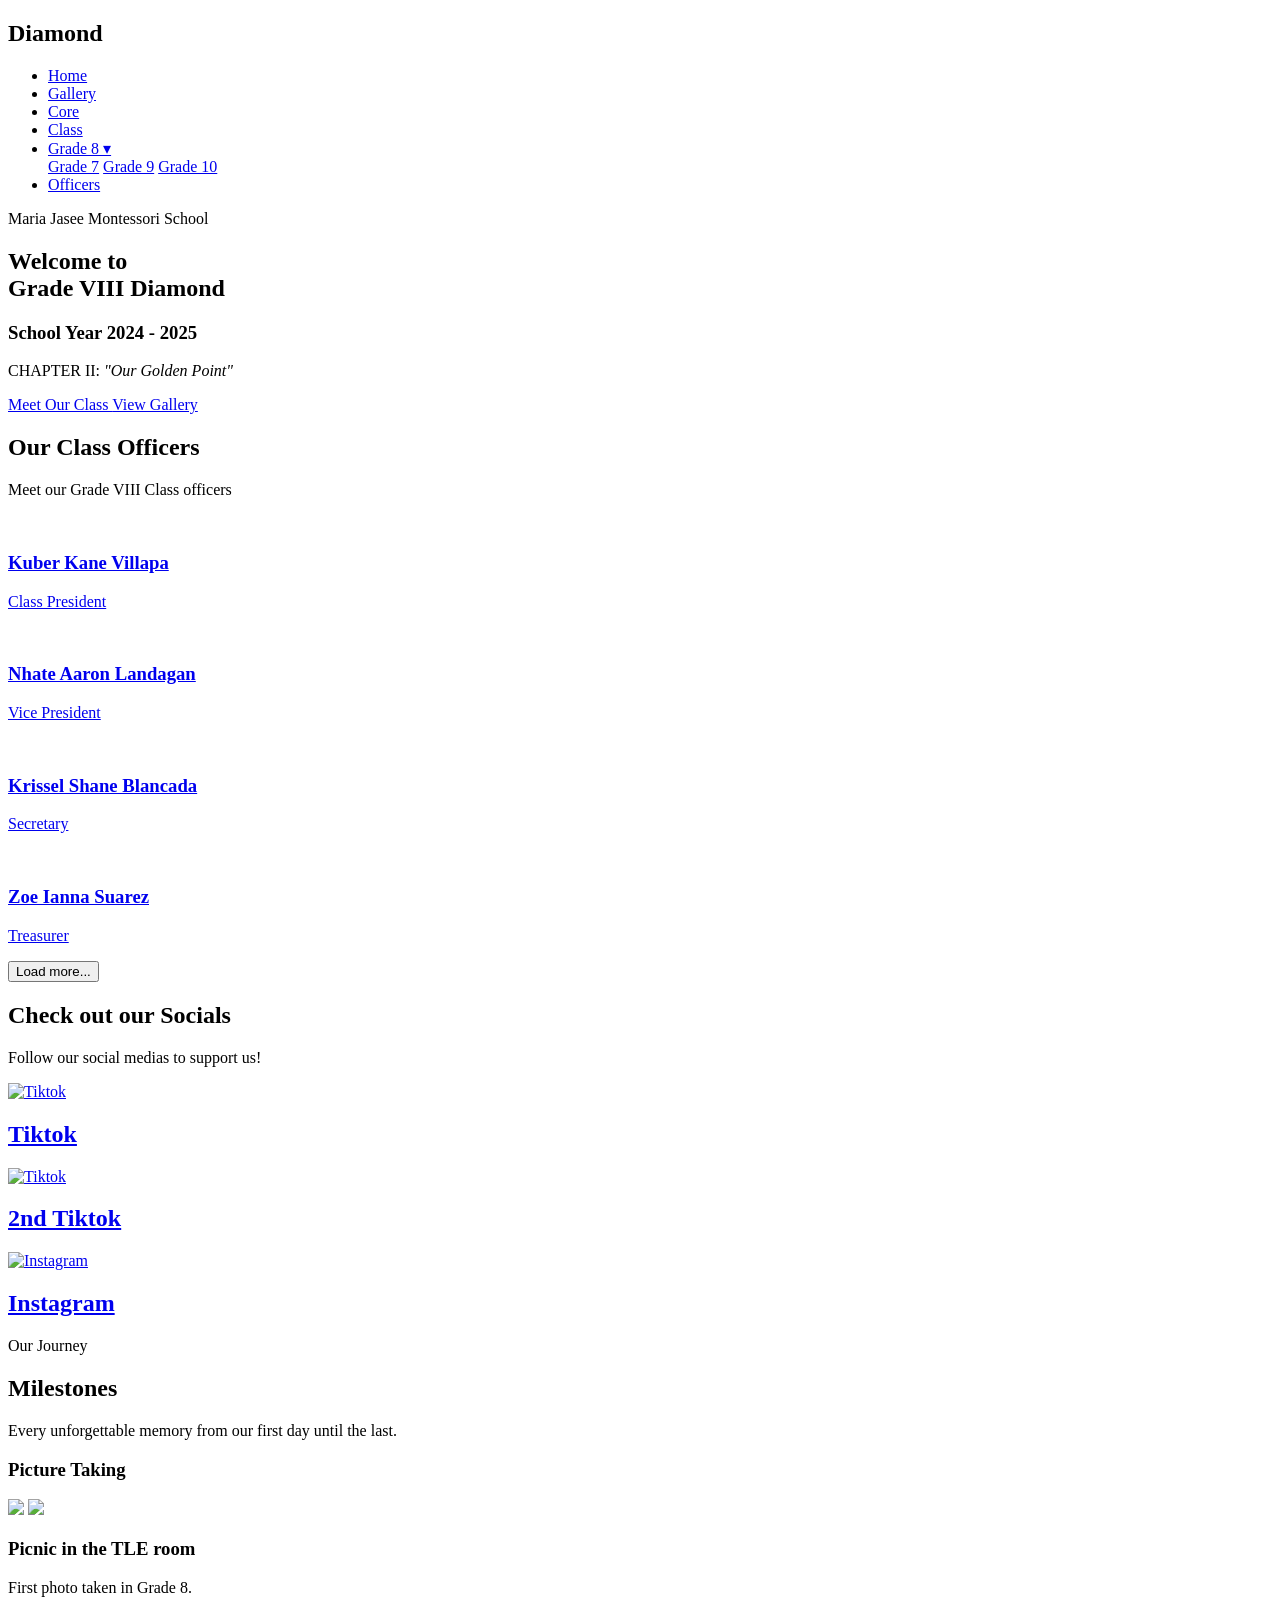
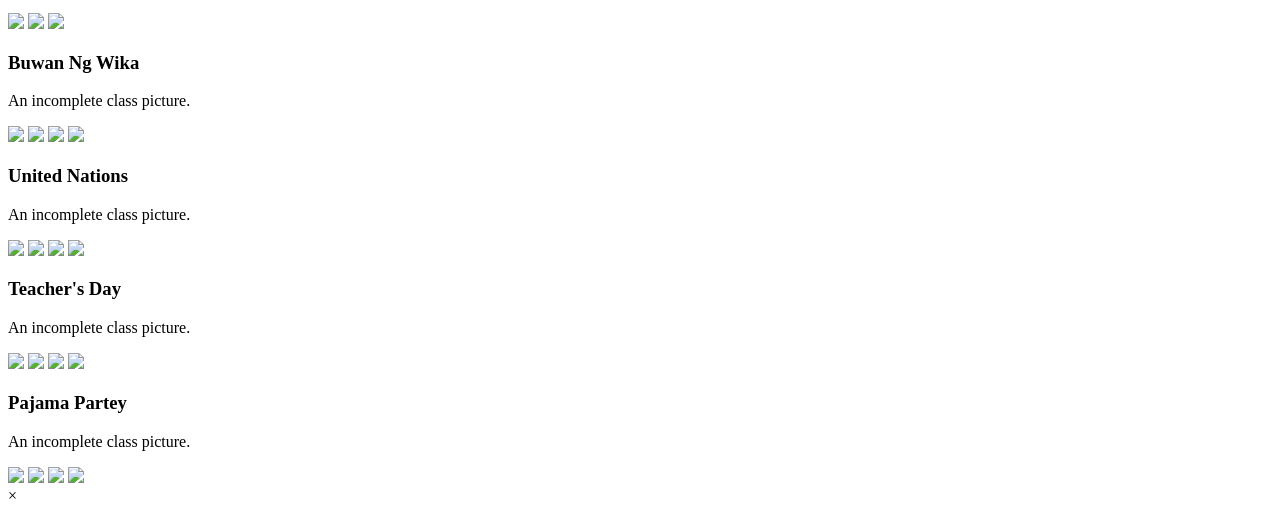
==== assets/grade_8.html @ e0585c68 "Add files via upload" ====
<!DOCTYPE html>
<html lang="en">
<head>
<meta charset="UTF-8">
<meta name="viewport" content="width=device-width, initial-scale=1.0">
<title>Grade 9 Diamond</title>

<link rel="preconnect" href="https://fonts.googleapis.com">
<link rel="preconnect" href="https://fonts.gstatic.com" crossorigin>
<link href="https://fonts.googleapis.com/css2?family=Poppins:wght@300;400;500;600;700;800&display=swap" rel="stylesheet">
<link href="https://fonts.googleapis.com/css2?family=League+Spartan:wght@700;800;900&display=swap" rel="stylesheet">
<link rel="stylesheet" href="https://cdnjs.cloudflare.com/ajax/libs/font-awesome/7.0.1/css/all.min.css">

<link rel="stylesheet" href="css/grade_8.css">
</head>

<body>

    <header>

    <nav id="nav">

        <h2 class="logo">Diamond</h2>

            <ul>

                <li><a href="#">Home</a></li>

                <li><a href="gallery.html">Gallery</a></li>

                <li><a href="#">Core</a></li>

                <li><a href="#">Class</a></li>

                <li class="dropdown">
                    <a href="#">Grade 8 ▾</a>

                    <div class="options">
                        <a href="#">Grade 7</a>
                        <a href="../index.html">Grade 9</a>
                        <a href="#">Grade 10</a>
                    </div>
                </li>

                <li><a href="#">Officers</a></li>


            </ul>

    </nav>

    </header>

    <section class="hero" id="hero">

        <div class="hero-content">

            <p class="tag">Maria Jasee Montessori School</p>

                <h1>Welcome to<br>Grade VIII Diamond</h1>

                <h3>School Year 2024 - 2025</h3>

                    <p class="description">CHAPTER II:<i> "Our Golden Point"</i></p>

                    <div class="buttons">

                            <a href="#" class="btn">
                            Meet Our Class
                            </a>

                            <a href="#" class="btn-outline">
                            View Gallery
                            </a>

                    </div>

            </div>

        </div>

</section>


        <section class="class" id="class">
        <div class="class-content">

            <h2 class="heading">Our Class Officers</h2>
            <p class="title">Meet our Grade VIII Class officers</p>

            <div class="slider">

                <div class="container">

                    <div class="track">

                    <a href="#" class="card">
                        <img src="images/default_bg.png" alt="">
                        <div class="card-content">
                            <h3>Kuber Kane Villapa</h3>
                            <p>Class President</p>
                        </div>
                    </a>

                    <a href="#" class="card">
                        <img src="images/Grade 9 Students/Nhate.jpg" alt="">
                        <div class="card-content">
                            <h3>Nhate Aaron Landagan</h3>
                            <p>Vice President</p>
                        </div>
                    </a>

                    <a href="#" class="card">
                        <img src="images/default_bg.png" alt="">
                        <div class="card-content">
                            <h3>Krissel Shane Blancada</h3>
                            <p>Secretary</p>
                        </div>
                    </a>

                    <a href="#" class="card">
                        <img src="images/default_bg.png" alt="">
                        <div class="card-content">
                            <h3>Zoe Ianna Suarez</h3>
                            <p>Treasurer</p>
                        </div>
                    </a>

                </div>

                </div>

                </div>

                <button type="button">Load more...</button>

            </div>

</section>

<section class="socials">   

    <h2 class="heading">Check out our Socials</h2>
    <p class="title">Follow our social medias to support us!</p>

    <div class="social-content">

    <a href="https://www.tiktok.com/@mjm.10.diamond" target="_blank" class="social-card">
        <img src="images/tik_soc.PNG" alt="Tiktok">
        <div class="overlay">
            <div class="logo">
                <i class="fa-brands fa-tiktok" style="color: rgb(255, 255, 255);"></i>
            </div>
            <h2>Tiktok</h2>
        </div>
    </a>

    <a href="https://www.tiktok.com/@grade10.boys_mjm" target="_blank" class="social-card">
        <img src="images/tik_soc2.PNG" alt="Tiktok">
        <div class="overlay">
            <div class="logo">
                <i class="fa-brands fa-tiktok" style="color: rgb(255, 255, 255);"></i>
            </div>
            <h2>2nd Tiktok</h2>
        </div>
    </a>

    <a href="https://www.instagram.com/mjm.10.diamond/" target="_blank" class="social-card">
        <img src="images/inst_soc.PNG" alt="Instagram">
        <div class="overlay">
            <div class="logo">
                <i class="fa-brands fa-instagram" style="color: rgb(255, 255, 255);"></i>
            </div>
            <h2>Instagram</h2>
        </div>
    </a>

    </div>

</section>

<section class="milestones">

    <div class="milestone-text">

        <span class="text-tag">Our Journey</span>
        <h2 class="heading">Milestones</h2>
        <p class="title">Every unforgettable memory from our first day until the last.</p>

    </div>

    <div class="timeline">

        <!-- Event -->
        <div class="event">



            <div class="event-card">

                <h3>Picture Taking</h3>

                <div class="media-grid">

                    <img
                        src="images/Grade 8/class8.jpg"
                        class="gallery-item"
                        data-title="Class Picture">

                    <img
                        src="images/Grade 8/class8v2.jpg"
                        class="gallery-item"
                        data-title="Class Picture">

                </div>

            </div>

        </div>

        <div class="event">

            <div class="event-card">

                <h3>Picnic in the TLE room</h3>

                <p>
                    First photo taken in Grade 8.
                </p>

                <div class="media-grid">

                    <img
                        src="images/Grade 8/tle_img.jpg"
                        class="gallery-item"
                        data-title="Happy Family"
                        data-description="Yes it's true.">

                    <img
                        src="images/Grade 8/tle_img2.jpg"
                        class="gallery-item"
                        data-title="Group picnic">

                        <img
                        src="images/Grade 8/tle_img3.jpg"
                        class="gallery-item"
                        data-title="Group Picnic">

                </div>

            </div>

        </div>

        <div class="event">



            <div class="event-card">

                <h3>Buwan Ng Wika</h3>

                <p>
                    An incomplete class picture.
                </p>

                <div class="media-grid">

                    <img
                        src="images/Grade 8/bnw9.jpg"
                        class="gallery-item"
                        data-title="Class Picture">

                    <img
                        src="images/Grade 8/bnw5.jpg"
                        class="gallery-item"
                        data-title="Class Picture">
                    
                    <img
                        src="images/Grade 8/bnw1.jpg"
                        class="gallery-item"
                        data-title="Class Picture">

                    <img
                        src="images/Grade 8/bnw2.jpg"
                        class="gallery-item"
                        data-title="Class Picture">

                </div>

            </div>

        </div>

        <div class="event">



            <div class="event-card">

                <h3>United Nations</h3>

                <p>
                    An incomplete class picture.
                </p>

                <div class="media-grid">

                    <img
                        src="images/Grade 8/un6.jpg"
                        class="gallery-item"
                        data-title="Class Picture">

                    <img
                        src="images/Grade 8/un3.jpg"
                        class="gallery-item"
                        data-title="Class Picture">

                    <img
                        src="images/Grade 8/un4.jpg"
                        class="gallery-item"
                        data-title="Class Picture">

                    <img
                        src="images/Grade 8/un10.jpg"
                        class="gallery-item"
                        data-title="Class Picture">

                </div>

            </div>

        </div>

        <div class="event">


        <div class="event-card">

                <h3>Teacher's Day</h3>

                <p>
                    An incomplete class picture.
                </p>

                <div class="media-grid">

                    <img
                        src="images/Grade 8/trsday.jpg"
                        class="gallery-item"
                        data-title="Class Picture">

                    <img
                        src="images/Grade 8/trsday4.jpg"
                        class="gallery-item"
                        data-title="Class Picture">

                    <img
                        src="images/Grade 8/trsday5.jpg"
                        class="gallery-item"
                        data-title="Class Picture">

                    <img
                        src="images/Grade 8/trsday3.jpg"
                        class="gallery-item"
                        data-title="Class Picture">

                </div>

            </div>

        </div>


        
        <div class="event">


        <div class="event-card">

                <h3>Pajama Partey</h3>

                <p>
                    An incomplete class picture.
                </p>

                <div class="media-grid">

                    <img
                        src="images/Grade 8/pjp13.jpg"
                        class="gallery-item"
                        data-title="Class Picture">

                    <img
                        src="images/Grade 8/pjp17.jpg"
                        class="gallery-item"
                        data-title="Class Picture">

                    <img
                        src="images/Grade 8/pjp9.jpg"
                        class="gallery-item"
                        data-title="Class Picture">

                    <img
                        src="images/Grade 8/pjp2.jpg"
                        class="gallery-item"
                        data-title="Class Picture">

                </div>

            </div>

        </div>


        

    </div>

</section>

<div class="gallery-modal" id="galleryModal">

    <span class="close-btn">&times;</span>

    <div class="gallery-body">

        <div class="gallery-content">
            
        </div>

        <div class="gallery-text">
            <h2 id="galleryTitle"></h2>
            <p id="galleryDescription"></p>
        </div>

    </div>

</div>

</body>

<script src="js/scriptVIII.js"></script>

</html>
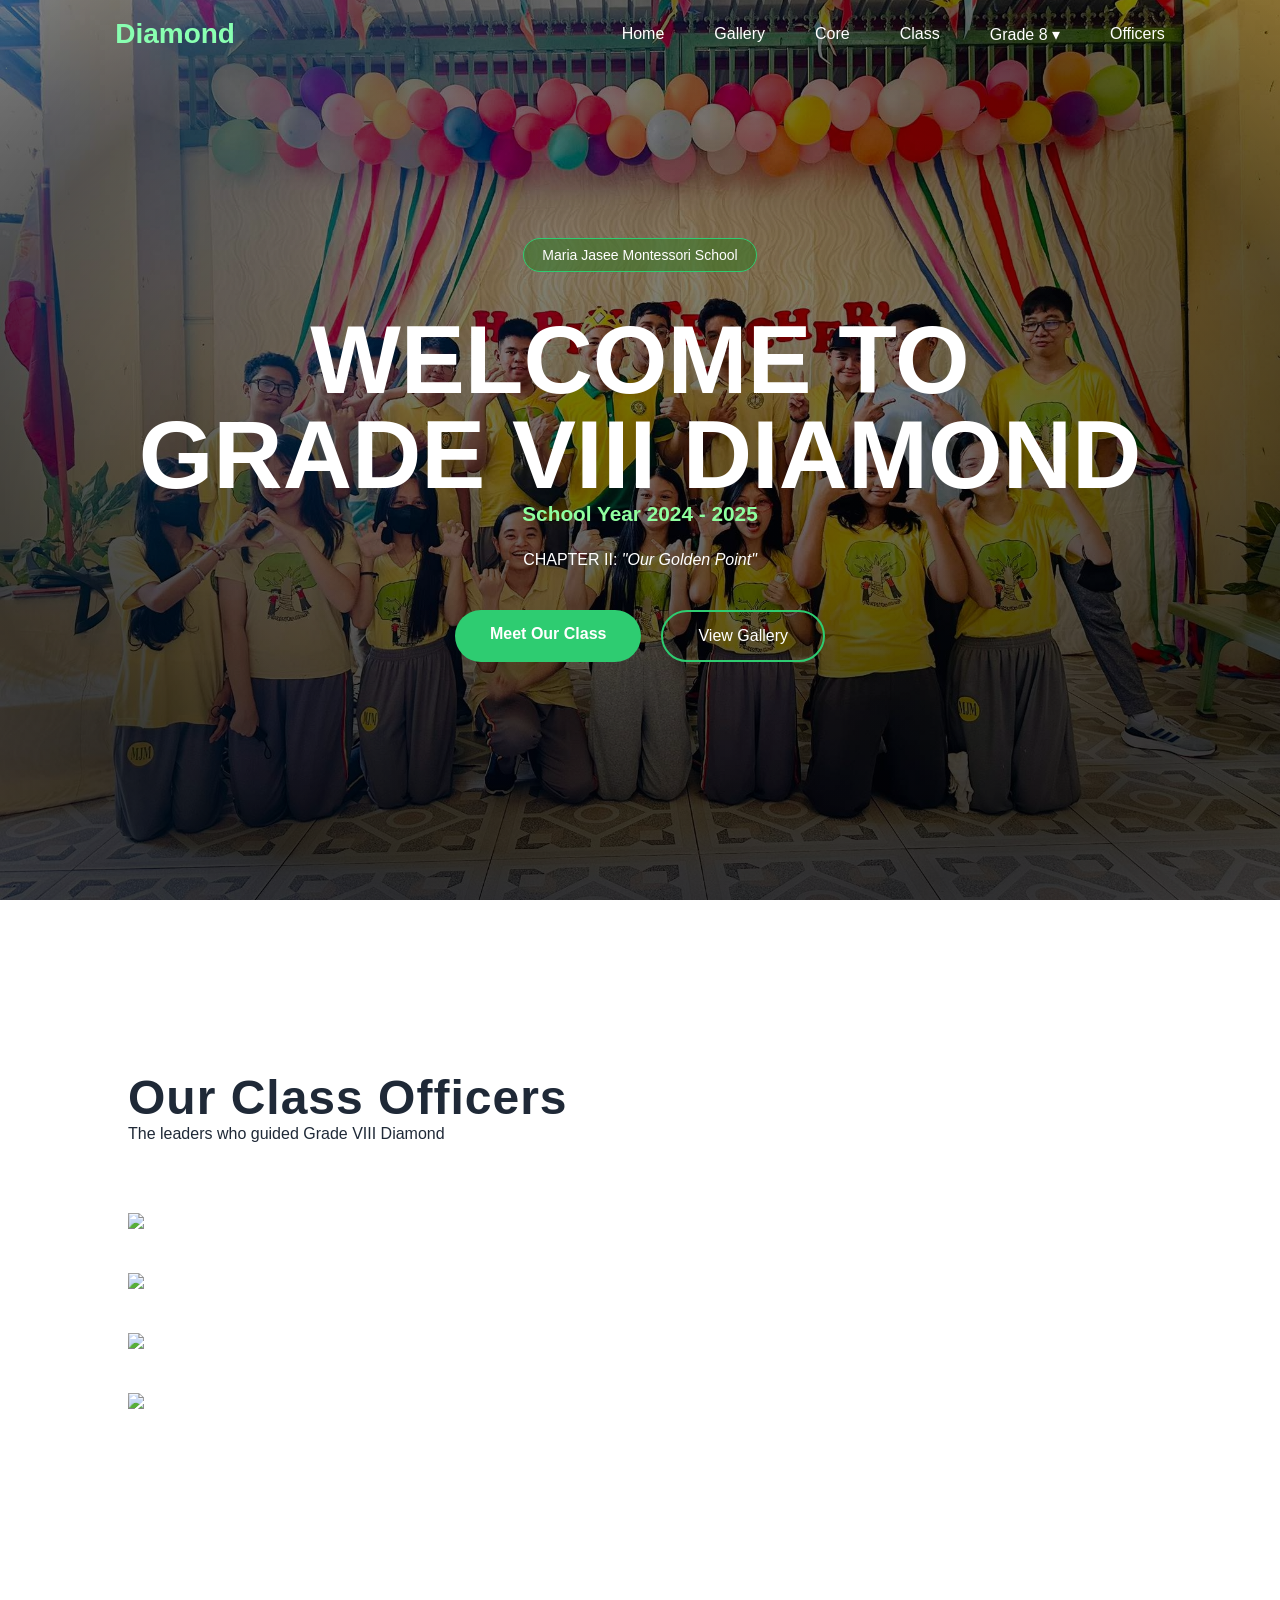
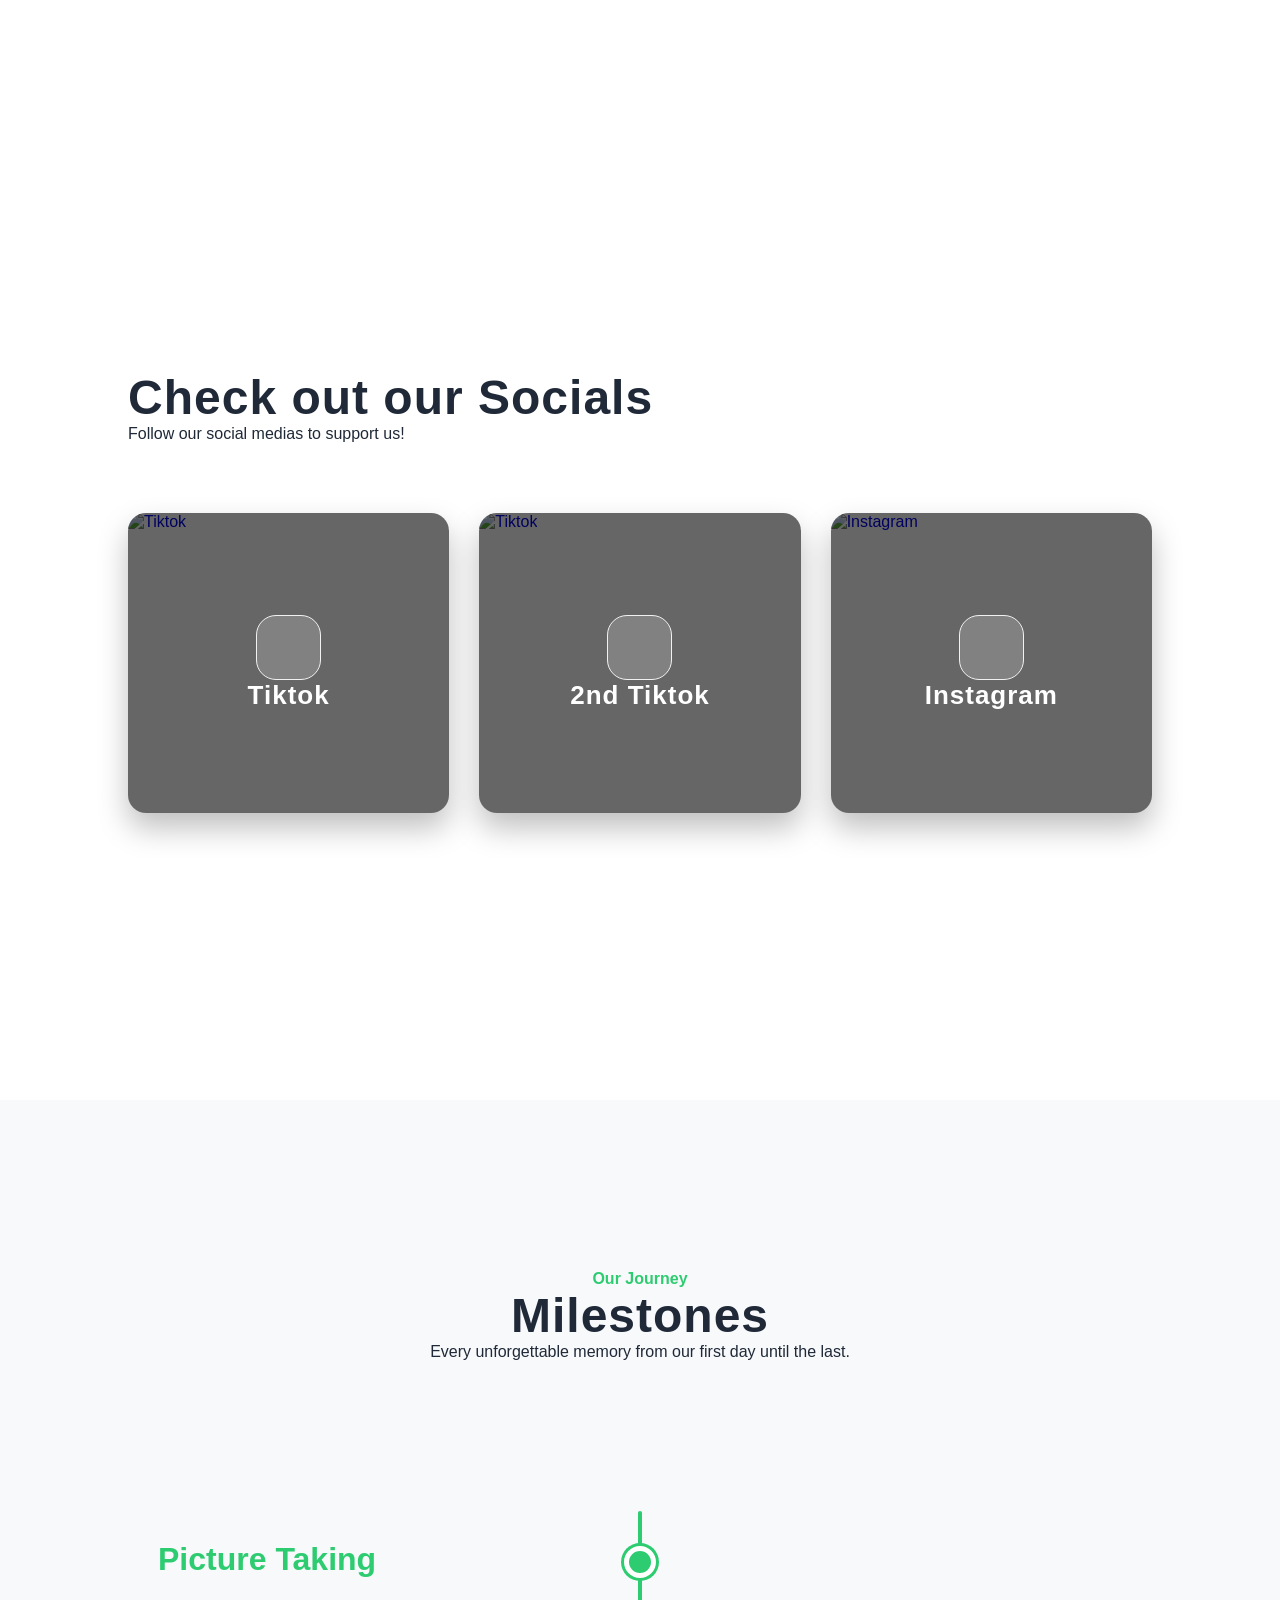
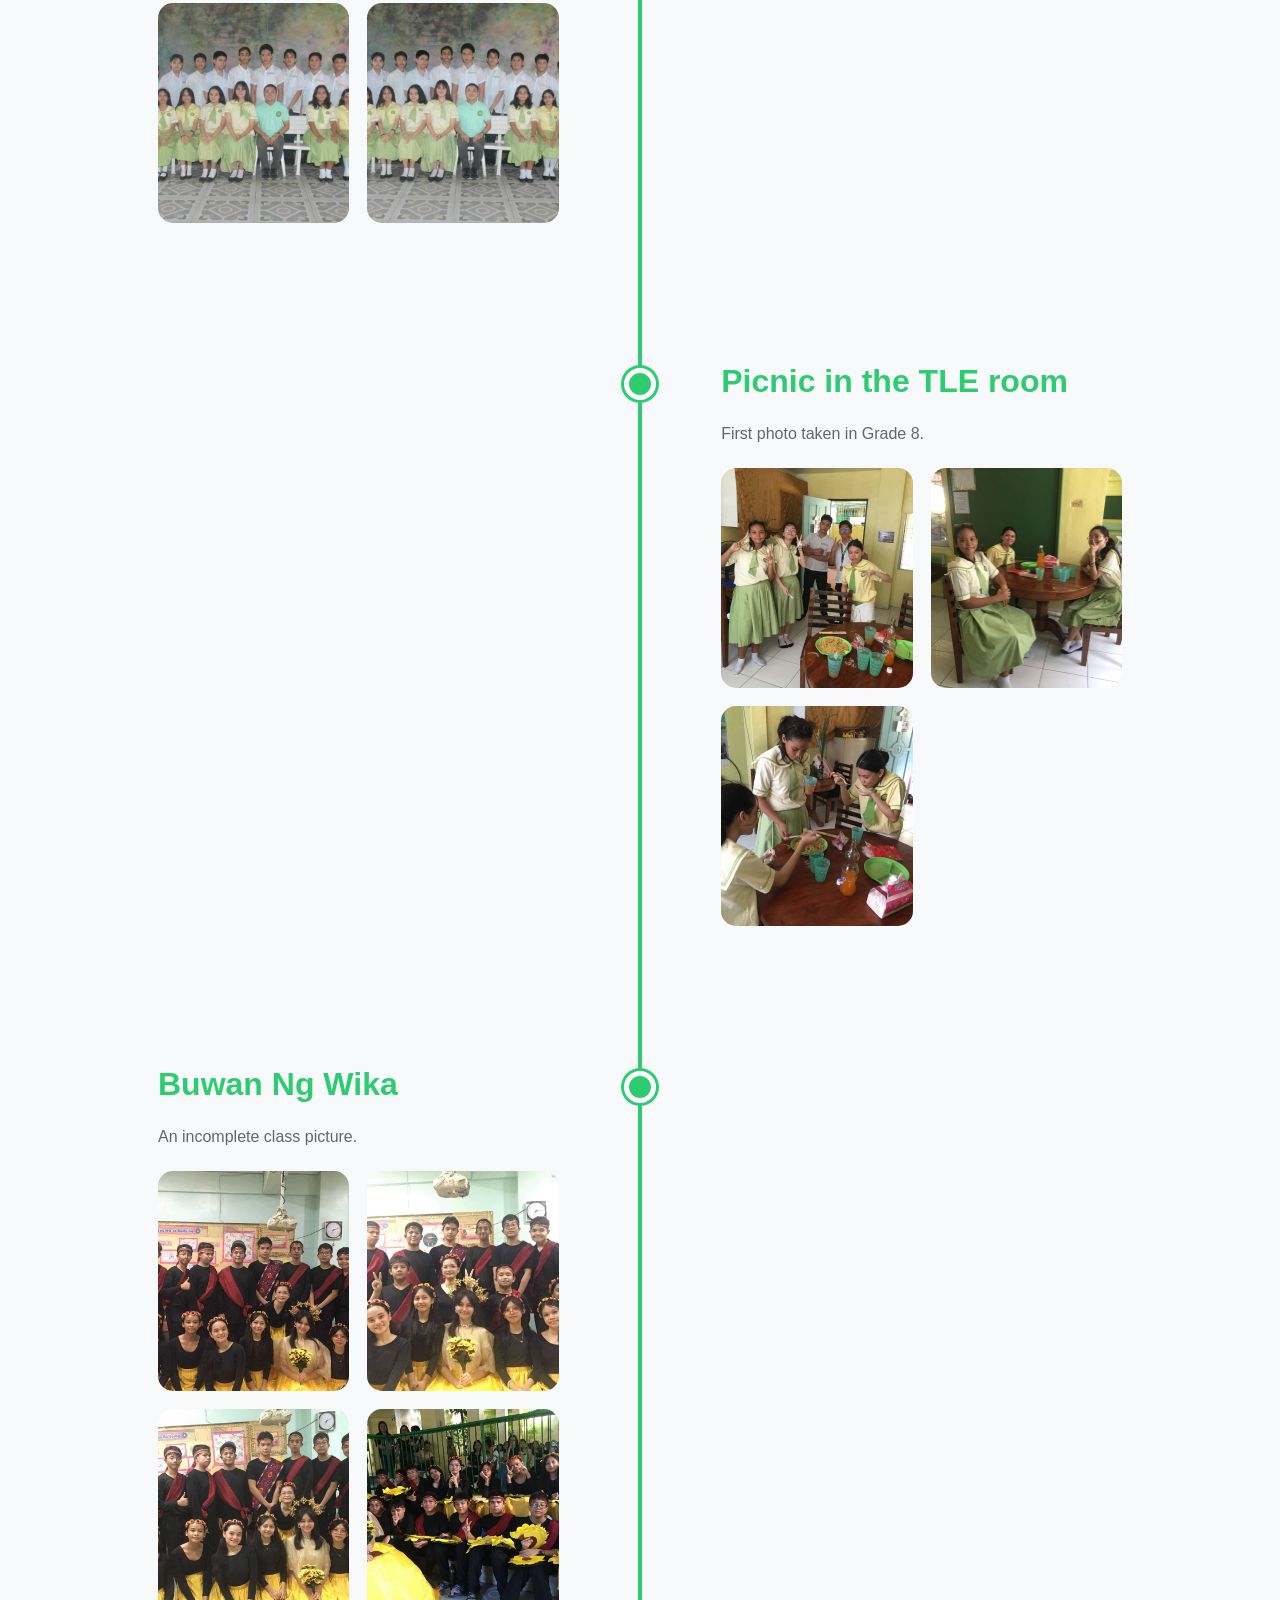
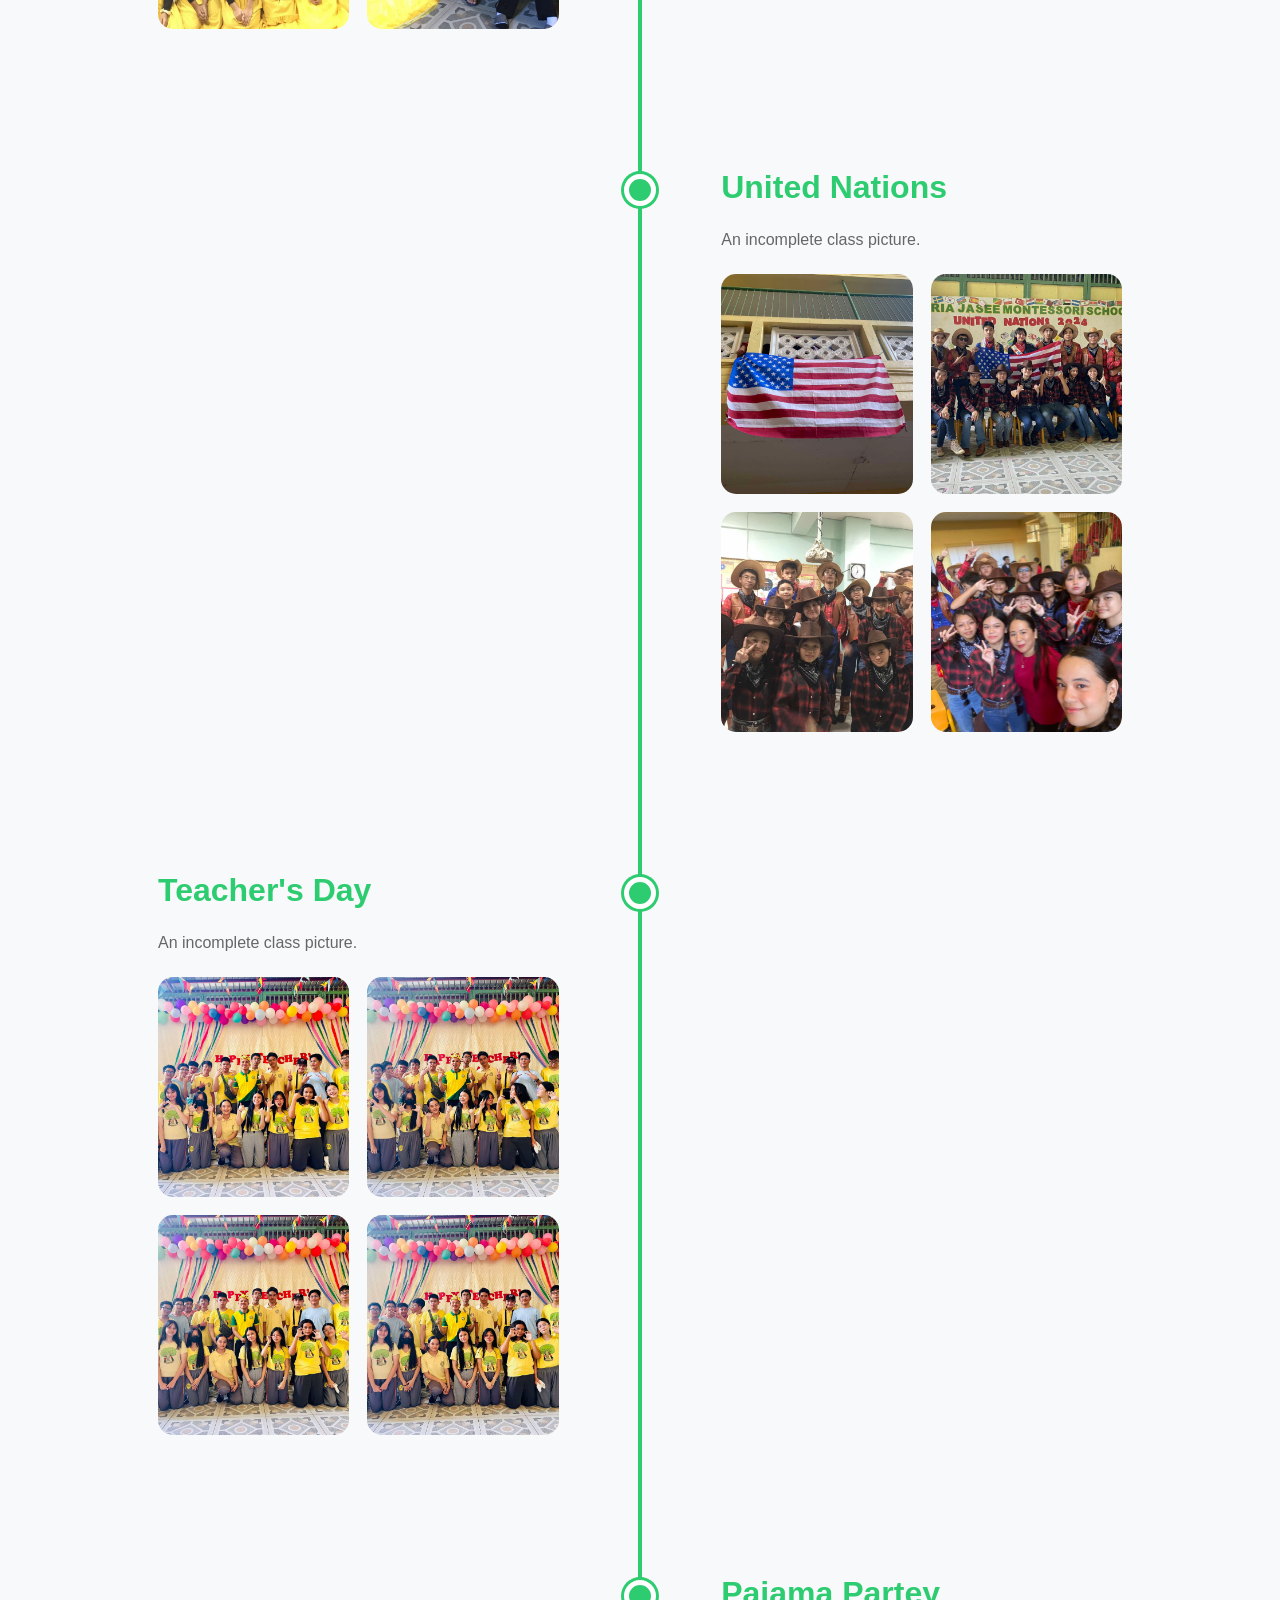
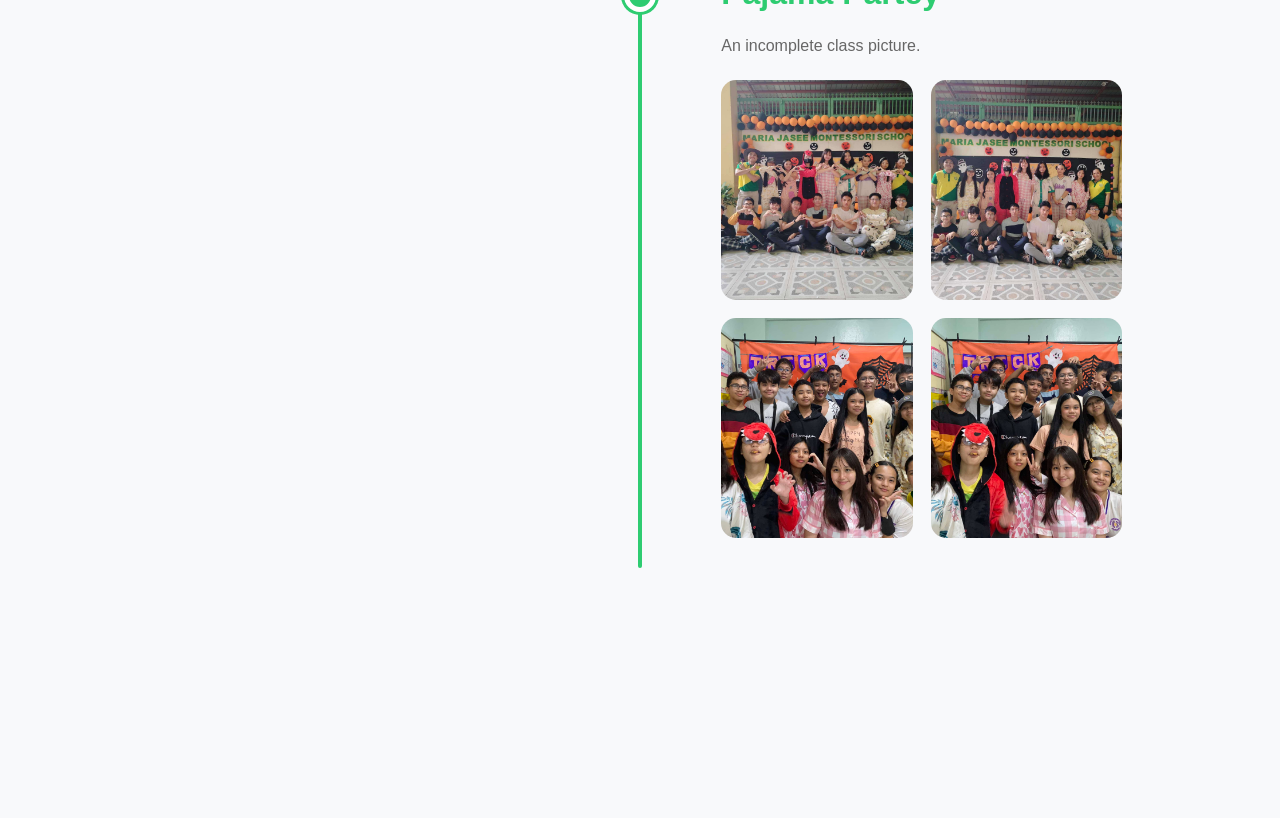
==== commit 59d16c9a: "Add files via upload" ====
--- a/assets/grade_8.html
+++ b/assets/grade_8.html
@@ -26,7 +26,7 @@
 
                 <li><a href="#">Home</a></li>
 
-                <li><a href="gallery.html">Gallery</a></li>
+                <li><a href="gallery VIII.html">Gallery</a></li>
 
                 <li><a href="#">Core</a></li>
 
@@ -83,60 +83,81 @@
 
 
         <section class="class" id="class">
+
         <div class="class-content">
 
-            <h2 class="heading">Our Class Officers</h2>
-            <p class="title">Meet our Grade VIII Class officers</p>
-
-            <div class="slider">
-
-                <div class="container">
-
-                    <div class="track">
-
-                    <a href="#" class="card">
-                        <img src="images/default_bg.png" alt="">
-                        <div class="card-content">
-                            <h3>Kuber Kane Villapa</h3>
-                            <p>Class President</p>
-                        </div>
-                    </a>
-
-                    <a href="#" class="card">
-                        <img src="images/Grade 9 Students/Nhate.jpg" alt="">
-                        <div class="card-content">
-                            <h3>Nhate Aaron Landagan</h3>
-                            <p>Vice President</p>
-                        </div>
-                    </a>
-
-                    <a href="#" class="card">
-                        <img src="images/default_bg.png" alt="">
-                        <div class="card-content">
-                            <h3>Krissel Shane Blancada</h3>
-                            <p>Secretary</p>
-                        </div>
-                    </a>
-
-                    <a href="#" class="card">
-                        <img src="images/default_bg.png" alt="">
-                        <div class="card-content">
-                            <h3>Zoe Ianna Suarez</h3>
-                            <p>Treasurer</p>
-                        </div>
-                    </a>
-
-                </div>
-
-                </div>
-
-                </div>
-
-                <button type="button">Load more...</button>
-
-            </div>
-
-</section>
+        <h2 class="heading">Our Class Officers</h2>
+        <p class="title">The leaders who guided Grade VIII Diamond</p>
+
+
+        <div class="officer-grid">
+
+
+        <div class="officer-card">
+
+        <div class="officer-image">
+        <img src="images/default_bg.png">
+        </div>
+
+        <div class="officer-info">
+        <h3>Kuber Kane Villapa</h3>
+        <p>Class President</p>
+        </div>
+
+        </div>
+
+
+
+        <div class="officer-card">
+
+        <div class="officer-image">
+        <img src="images/Grade 9 Students/Nhate.jpg">
+        </div>
+
+        <div class="officer-info">
+        <h3>Nhate Aaron Landagan</h3>
+        <p>Vice President</p>
+        </div>
+
+        </div>
+
+
+
+        <div class="officer-card">
+
+        <div class="officer-image">
+        <img src="images/default_bg.png">
+        </div>
+
+        <div class="officer-info">
+        <h3>Krissel Shane Blancada</h3>
+        <p>Secretary</p>
+        </div>
+
+        </div>
+
+
+
+        <div class="officer-card">
+
+        <div class="officer-image">
+        <img src="images/default_bg.png">
+        </div>
+
+        <div class="officer-info">
+        <h3>Zoe Ianna Suarez</h3>
+        <p>Treasurer</p>
+        </div>
+
+        </div>
+
+
+        </div>
+
+
+        </div>
+
+        </section>
 
 <section class="socials">   
 
--- a/assets/css/grade_8.css
+++ b/assets/css/grade_8.css
@@ -0,0 +1,607 @@
+* {
+    margin:0;
+    padding:0;
+    box-sizing:border-box;
+    font-family:Poppins,sans-serif;
+    text-decoration: none;
+}
+
+body {
+    min-height:100vh;
+    color:white;
+}
+
+/* ROOT */
+:root {
+    --black: #000000;
+    --white: #ffffff;
+
+    /* Greens */
+    --light-green: #8dff9d;
+    --light-green-hover: #89ffb1;
+    --hero-green: #8fff9f;
+    --green: #2ecc71;
+    --green-hover: #27ae60;
+    --tag-green: #1f9d55;
+    --header-bg: #00502840;
+    --bg-drop-green: rgba(0, 128, 0, 0.315);
+    --option-hover: green;
+
+    /* Overlay */
+    --overlay-dark-1: rgba(0, 0, 0, 0.15);
+    --overlay-dark-2: rgba(0, 0, 0, 0.25);
+}
+
+/* NAVBAR */
+
+header {
+    position: fixed;    
+    top:0;
+    left:0;
+    width:100%;
+    padding:18px 9%;
+    background: transparent;
+    transition: all 0.1s ease;
+    z-index:1000;
+}
+
+nav {
+    display:flex;
+    justify-content:space-between;
+    align-items:center;
+}
+
+.logo {
+    font-size:28px;
+    font-weight:700;
+    color:var(--light-green-hover);
+}
+
+nav ul {
+    display:flex;
+    list-style:none;
+    gap:50px;
+}
+
+#levels {
+    cursor: pointer;
+    background: none;
+    border: none;
+    color: var(--white);
+    font-weight:500;
+    transition:.3s;
+    font-size: 1em;
+}
+
+nav a {
+    text-decoration:none;
+    color: var(--white);
+    font-weight:500;
+    transition:.3s;
+}
+
+nav .dropdown {
+    position: relative;
+}
+
+nav .dropdown .options {
+    display: none;
+    position: absolute;
+    min-width: 130px;
+    top: 100%;
+    left: 50%;
+    transform: translateX(-50%);
+    border-radius: 12px;
+    box-shadow: 0 10px 25px rgba(0,0,0,.15);
+    background: white;
+    z-index: 1;
+}
+
+nav .dropdown:hover .options {
+    display: block;
+}
+
+nav .dropdown .options a {
+    text-align: start;
+    display: block;
+    color: #000000;
+    padding: 12px 16px;
+    border-radius: 12px;
+}
+
+nav .dropdown .options a:hover {
+    background: #f1f1f1;
+}
+
+nav a:hover,
+#levels:hover {
+    color: var(--light-green-hover);
+}
+
+header.scrolled {
+    background: var(--green);
+    box-shadow: 0 5px 15px rgba(0,0,0,.3);
+}
+
+header.scrolled .logo {
+    color: #ffffff;
+}
+
+
+/* Hero */
+.hero {
+    background:
+    linear-gradient(
+        var(--overlay-dark-1),
+        var(--overlay-dark-2)
+    ),
+    url(../images/Grade\ 8/trsday.jpg);
+    background-size:cover;
+    background-position:center;
+    min-height:100vh;
+    display:flex;
+    justify-content:space-between;
+    align-items:center;
+    text-align: center;
+    padding:170px 10%;
+    min-height:100vh;
+    position: relative;
+    overflow: hidden;
+}
+
+.hero::before {
+    content: "";
+    position: absolute;
+    inset: 0;
+    background:
+        linear-gradient(
+            to bottom,
+            rgba(0,0,0,.25),
+            rgba(0,0,0,.45),
+            rgba(0,0,0,.60)
+        );
+    z-index: 1;
+}
+
+.hero::after {
+    content: "";
+    position: absolute;
+    inset: 0;
+    background:
+        radial-gradient(
+            ellipse at center,
+            transparent 30%,
+            rgba(0,0,0,.35) 75%,
+            rgba(0,0,0,.15) 100%
+        );
+    z-index: 2;
+    pointer-events: none;
+}
+
+.hero-content {
+    margin: 0 auto;
+    justify-content: center;
+    align-items: center;
+    position: relative;
+    z-index: 3;
+}
+
+.tag {
+    background: var(--bg-drop-green);
+    backdrop-filter: blur(15px);
+    border: 1px solid var(--green);
+    display:inline-block;
+    padding:8px 18px;
+    border-radius:30px;
+    margin-bottom:2.5rem;
+    font-size:14px;
+}
+
+.hero h1 {
+    text-transform:uppercase;
+    font-weight:900;
+    font-family: "League Spartan", sans-serif;
+    font-size:6rem;
+    line-height:95px;
+}
+
+.hero h3 {
+    font-size:1.3rem;
+    color: var(--hero-green);
+    margin-bottom:20px;
+}
+
+.description {
+    margin: auto;
+    max-width:500px;
+    line-height:1.8;
+    margin-bottom:35px;
+}
+
+.buttons {
+    display: inline-flex;
+    gap:20px;
+}
+
+.btn {
+    background: var(--green);
+    color: var(--white);
+    padding:15px 35px;
+    border-radius:50px;
+    text-decoration:none;
+    font-weight:600;
+    transition:.4s;
+}
+
+.btn:hover {
+    transform:translateY(-4px);
+    background: var(--green-hover);
+}
+
+.btn-outline {
+    padding:15px 35px;
+    border-radius:50px;
+    border: 2px solid var(--green);
+    color: var(--white);
+    text-decoration:none;
+    transition:.4s;
+}
+
+.btn-outline:hover {
+    background:#2ecc71;
+}
+
+.class {
+    padding:170px 10%;
+    min-height: 100vh;
+}
+
+.heading {
+    font-size:3rem;
+    font-weight:600;
+    letter-spacing:1px;
+    color: #1F2937;
+}
+
+.title {
+    color: #1F2937;
+    padding-bottom: 70px;
+}
+
+.track {
+    display:grid;
+    grid-auto-flow:column;
+    grid-auto-columns:calc((100%)/4);
+    gap:10px;
+    transition:.4s ease;
+}
+
+.class .card {
+    background: #f1f1f1;
+    border-radius: 20px;
+    width: 350px;  
+}
+
+.class .card-content {
+    padding: 29px;
+}
+
+.class .card-content h3 {
+    font-size: 1.3rem;
+    color: #1F2937;
+}
+
+.class .card-content p {
+    color: var(--tag-green);
+}
+
+.class .card img {
+    border-radius: 8px 8px 0 0;
+    width: 100%;
+    height: 450px;
+    object-fit: cover;
+    display: block;
+}
+
+.class .class-content button {
+    cursor: pointer;
+    display: block;
+    background: var(--green);
+    color: #fff;
+    margin: 30px 0;
+    padding: 14px 35px;
+    border: none;
+}
+
+.socials{
+    padding:170px 10%;
+    min-height: 100vh;
+    align-items: center;
+    justify-content: center;
+    flex-wrap:wrap;
+}
+
+.social-content {
+    display:flex;
+    justify-content:center;
+    gap:30px;
+}
+
+.social-card {
+    position:relative;
+    width:520px;
+    height:300px;
+    border-radius:18px;
+    overflow:hidden;
+    text-decoration:none;
+    transition:.35s;
+    box-shadow:0 15px 30px rgba(0,0,0,.25);
+}
+
+.social-card img:first-child {
+    width:100%;
+    height:100%;
+    object-fit:cover;
+}
+
+.social-card .overlay {
+    position:absolute;
+    inset:0;
+    background:rgba(0,0,0,.6);
+    display:flex;
+    flex-direction:column;
+    justify-content:center;
+    align-items:center;
+    color:#fff;
+    transition:.35s;
+}
+
+.social-card .logo {
+    display: flex;
+    text-align: center;
+    justify-content: center;
+    align-items: center;
+    width:65px;
+    height: 65px;
+    border: 1px solid #f1f1f1;
+    background: rgba(255,255,255, 0.18);
+    backdrop-filter: blur(2px);
+    -webkit-backdrop-filter: blur(2px);
+    border-radius: 20px;
+}
+
+.social-card h2 {
+    font-size:26px;
+    font-weight:600;
+    letter-spacing:1px;
+}
+
+.social-card:hover {
+    transform:translateY(-10px);
+}
+
+.social-card:hover .overlay {
+    background:rgba(0,0,0,.35);
+}
+
+.milestones {
+    padding:170px 10%;
+    background:#f8f9fb;
+}
+
+.milestones .text-tag {
+    color: var(--green);
+    font-weight: 700;
+}
+
+.milestones .milestone-text {
+    text-align: center;
+}
+
+.timeline {
+    position:relative;
+    max-width:1400px;
+    margin:0 auto;
+}
+
+/* Center line */
+.timeline::before {
+    content:"";
+    position:absolute;
+    left:50%;
+    top:0;
+    transform:translateX(-50%);
+    width:4px;
+    height:100%;
+    background:var(--green);
+    border-radius:10px;
+}
+
+.event {
+    position:relative;
+    width:100%;
+    display:flex;
+    margin:80px 0;
+}
+
+.event:nth-child(odd) {
+    justify-content:flex-start;
+}
+
+.event:nth-child(even) {
+    justify-content:flex-end;
+}
+
+.event::before {
+    content:"";
+    position:absolute;
+    left:50%;
+    top:35px;
+    transform:translateX(-50%);
+    width:22px;
+    height:22px;
+    border-radius:50%;
+    background:var(--green);
+    border:5px solid white;
+    box-shadow:0 0 0 3px var(--green);
+    z-index:10;
+}
+
+.event-card {
+    width:45%;
+    border-radius:20px;
+    padding:30px;
+    transition:.35s;
+}
+
+
+.event-card h3 {
+    color:var(--green);
+    font-size: 2em;
+    margin-bottom:25px;
+}
+
+.event-card p {
+    color:#666;
+    margin-bottom:25px;
+}
+
+.media-grid {
+    display:grid;
+    grid-template-columns:repeat(auto-fit,minmax(180px,1fr));
+    gap:18px;
+}
+
+.media-grid img,
+.media-grid video {
+    width:100%;
+    height:220px;
+    border-radius:15px;
+    object-fit:cover;
+    cursor:pointer;
+    transition:.35s;
+}
+
+.media-grid img:hover,
+.media-grid video:hover {
+    transform:scale(1.04);
+}
+
+.gallery-modal {
+    position:fixed;
+    inset:0;
+    display:none;
+    justify-content:center;
+    align-items:center;
+    background:rgba(0,0,0,.92);
+    z-index:9999;
+    padding:40px;
+}
+
+.gallery-modal.active {
+    display:flex;
+}
+
+.gallery-body {
+    width:90%;
+    max-width:1100px;
+    animation:fade .3s ease;
+}
+
+.gallery-content {
+    display:flex;
+    justify-content:center;
+}
+
+.gallery-content img,
+.gallery-content video {
+    max-width:100%;
+    max-height:75vh;
+    border-radius:20px;
+}
+
+.gallery-text {
+    text-align:center;
+    margin-top:20px;
+}
+
+.gallery-text h2 {
+    font-size:2rem;
+    margin-bottom:10px;
+}
+
+.gallery-text p {
+    color:#d9d9d9;
+}
+
+.close-btn {
+    position:absolute;
+    top:30px;
+    right:40px;
+    font-size:50px;
+    cursor:pointer;
+    transition:.3s;
+}
+
+.close-btn:hover {
+    color:#2ecc71;
+}
+
+@keyframes fade {
+
+    from{
+
+        opacity:0;
+        transform:scale(.95);
+
+    }
+
+    to{
+
+        opacity:1;
+        transform:scale(1);
+
+    }
+
+}
+
+/* MOBILE */
+@media(max-width:900px){
+nav {
+    flex-direction:column;
+    gap:20px;
+}
+
+nav ul {
+    flex-wrap:wrap;
+    justify-content:center;
+    gap:18px;
+
+}
+
+.hero {
+    flex-direction:column;
+    text-align:center;
+    padding-top: 220px;
+}
+
+.hero-left,
+.hero-right {
+    width:100%;
+}
+
+.hero h1 {
+    font-size:55px;
+    line-height:60px;
+}
+
+.description {
+    margin:auto;
+    margin-bottom:30px;
+}
+
+.buttons { 
+    justify-content:center;
+}
+
+}
